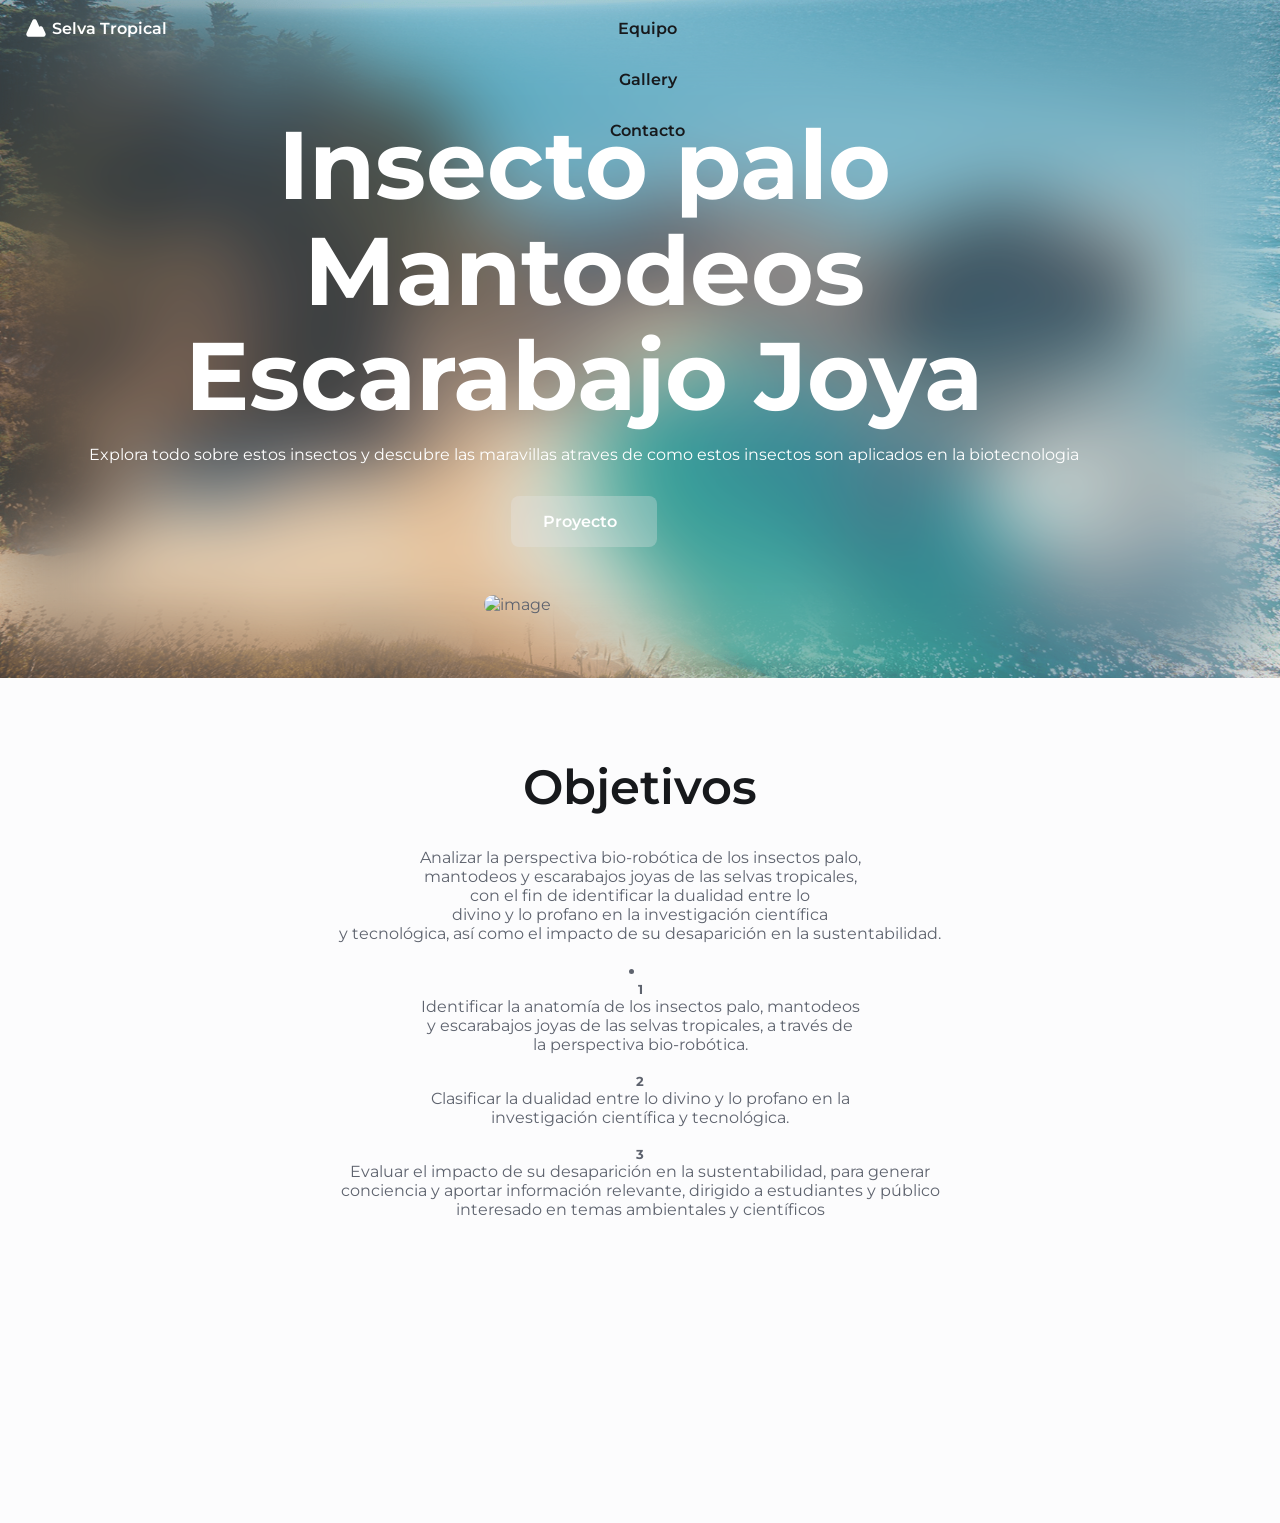
==== index.html @ a85c5255 "Add files via upload" ====
<!DOCTYPE html>
   <html lang="en">
   <head>
      <meta charset="UTF-8">
      <meta name="viewport" content="width=device-width, initial-scale=1.0">

      <!--=============== FAVICON ===============-->
      <link rel="shortcut icon" href="assets/img/favicon.png" type="image/x-icon">

      <!--=============== REMIXICONS ===============-->
      <link rel="stylesheet" href="https://cdnjs.cloudflare.com/ajax/libs/remixicon/4.6.0/remixicon.min.css">

      <!--=============== SWIPER CSS ===============-->
      <link rel="stylesheet" href="assets/css/swiper-bundle.min.css">

      <!--=============== CSS ===============-->
      <link rel="stylesheet" href="assets/css/styles.css">

      <title>Responsive travel website - Bedimcode</title>
   </head>
   <body>
      <!--==================== HEADER ====================-->
      <header class="header" id="header">
         <nav class="nav container">
            <a href="#" class="nav__logo">
               <img src="assets/img/logo.svg" alt="image">
               <span>Selva Tropical</span>
            </a>

            <div class="nav__menu" id="nav-menu">
               <ul class="nav__list">
                  <li>
                     <a href="#home" class="nav__link">Inicio</a>
                  </li>

                  <li>
                     <a href="./fotos.html" class="nav__link">Trabajos</a>
                  </li>

                  <li>
                     <a href="#testimonials" class="nav__link">Equipo</a>
                  </li>

                  <li>
                     <a href="#Gallery" class="nav__link">Gallery</a>
                  </li>

                  <li>
                     <a href="#contact" class="nav__link">Contacto</a>
                  </li>
               </ul>
               
                  <!--Close button-->
                  <div class="nav__close" id="nav-close">
                     <i class="ri-close-large-line"></i>
                  </div>
               </div>

               <div class="nav__buttons">
                  <!--Theme button-->
                  <i class="ri-moon-fill nav__theme" id="theme-button"></i>
                  <!--Toggle button-->
                  <div class="nav__toggle" id="nav-toggle">
                     <i class="ri-apps-2-fill"></i>
                  </div>
               </div>    
         </nav>
      </header>

      <!--==================== MAIN ====================-->
      <main class="main">
         <!--==================== HOME ====================-->
         <section class="home section" id="home">
            <img src="assets/img/home-bg.png" alt="" class="home__bg">
            <div class="home__blur">

            </div>
            <div class="home__container container grid">
               <div class="home__data">
                  <h1 class="home__title">Insecto palo <br> Mantodeos <br> Escarabajo Joya</h1>
                  <p class="home__description">
                     Explora todo sobre estos insectos y
                     descubre las maravillas atraves de
                     como estos insectos son aplicados en la biotecnologia
                  </p>

                  <a href="#destination" class="button button__opa-30">
                     Proyecto
                     <i class="ri-arrow-right-long-line"></i>
                  </a>
               </div>
               <div class="home__swiper swiper">
                  <div class="swiper-wrapper">
                     <article class="home__article swiper-slide">
                        <img src="https://t3.ftcdn.net/jpg/03/01/75/66/360_F_301756624_UioyEg8Z9c11rPFTkDsjSCgLEbqnXgxr.jpg" alt="image" class="home__img">
                     </article>

                     <article class="home__article swiper-slide">
                        <img src="https://thumbs.dreamstime.com/b/opini%C3%B3n-superior-del-bast%C3%B3n-phasmatodea-23481546.jpg" alt="image" class="home__img">
                     </article>

                     <article class="home__article swiper-slide">
                        <img src="https://i.etsystatic.com/24934316/r/il/9a529e/2576126017/il_1080xN.2576126017_mzf9.jpg" alt="image" class="home__img">
                     </article>

                  </div>
                      <!-- If we need navigation buttons -->
                     <div class="swiper-button-prev">
                        <i class="ri-arrow-left-long-line"></i>
                     </div>
                     <div class="swiper-button-next">
                        <i class="ri-arrow-right-long-line"></i>
                     </div>
               </div>
            </div>
         </section>

         <!--==================== DESTINATION ====================-->
         <section class="destination section" id="destination">
            <h2 class="section__title">Objetivos</h2>
            <center>
            <p>
               Analizar la perspectiva bio-robótica de los insectos palo,<br>
               mantodeos y escarabajos joyas de las selvas tropicales, <br>
               con el fin de identificar la dualidad entre lo <br>
               divino y lo profano en la investigación científica<br>
               y tecnológica, así como el impacto de su desaparición 
               en la sustentabilidad.<br><br>
               <li>
                  <ul>
                     <h5>1</h5> Identificar la anatomía de los insectos palo, mantodeos<br>
                     y escarabajos joyas de las selvas tropicales, a través de<br>
                     la perspectiva bio-robótica.<br><br>
                  </ul>
                  <ul>
                     <h5>2</h5> Clasificar la dualidad entre lo divino y lo profano en la <br>
                     investigación científica y tecnológica.<br><br>
                  </ul>
                  <ul>
                     <h5>3</h5>
                     Evaluar el impacto de su desaparición en la sustentabilidad, para generar<br>
                     conciencia y aportar información relevante, dirigido a estudiantes y público <br>
                     interesado en temas ambientales y científicos
                  </ul>
   
               </li>
            </p>
            </center>
            <div class="destination__card"></div>
         </section>

         <!--==================== TESTIMONIAL ====================-->
         <section class="testimonial section" id="testimonial">
            
         </section>

         <!--==================== GALLERY ====================-->
         <section class="gallery section" id="gallery">
            
         </section>

         <!--==================== JOIN ====================-->
         <section class="join section" id="join">
            
         </section>
      </main>

      <!--==================== FOOTER ====================-->
      <footer class="footer">
         
      </footer>

      <!--========== SCROLL UP ==========-->
      

      <!--=============== SCROLLREVEAL ===============-->
      <script src=""></script>

      <!--=============== SWIPER JS ===============-->
      <script src="assets/js/swiper-bundle.min.js"></script>

      <!--=============== MAIN JS ===============-->
      <script src="assets/js/main.js"></script>
   </body>
</html>
---- assets/css/styles.css ----
/*=============== GOOGLE FONTS ===============*/
@import url("https://fonts.googleapis.com/css2?family=Dancing+Script:wght@600&family=Montserrat:wght@100..900&display=swap");

/*=============== VARIABLES CSS ===============*/
:root {
  --header-height: 3.5rem;

  /*========== Colors ==========*/
  /*Color mode HSL(hue, saturation, lightness)*/
  --title-color: hsl(220, 8%, 10%);
  --text-color: hsl(220, 8%, 40%);
  --white-color: hsl(0, 0%, 100%);
  --black-color: hsl(220, 8%, 6%);
  --body-color: hsl(220, 8%, 99%);
  --container-color: hsl(220, 8%, 96%);
  --opacity-color-30: hsla(0, 0%, 90%, .3);
  --opacity-color-20: hsla(0, 0%, 90%, .2);

  /*========== Font and typography ==========*/
  /*.5rem = 8px | 1rem = 16px ...*/
  --body-font: "Montserrat", sans-serif;
  --second-font: "Dancing Script", cursive;
  --biggest-font-size: 3rem;
  --big-font-size: 1.5rem;
  --h1-font-size: 1.5rem;
  --h2-font-size: 1.25rem;
  --h3-font-size: 1rem;
  --normal-font-size: .938rem;
  --small-font-size: .813rem;

  /*========== Font weight ==========*/
  --font-regular: 400;
  --font-medium: 500;
  --font-semi-bold: 600;
  --font-bold: 700;

  /*========== z index ==========*/
  --z-tooltip: 10;
  --z-fixed: 100;
}

/*========== Responsive typography ==========*/
@media screen and (min-width: 1150px) {
  :root {
    --biggest-font-size: 6rem;
    --big-font-size: 3rem;
    --h1-font-size: 2.25rem;
    --h2-font-size: 1.5rem;
    --h3-font-size: 1.25rem;
    --normal-font-size: 1rem;
    --small-font-size: .875rem;
  }
}

/*=============== BASE ===============*/
* {
  box-sizing: border-box;
  padding: 0;
  margin: 0;
}

html {
  scroll-behavior: smooth;
}

input,
button,
body {
  font-family: var(--body-font);
  font-size: var(--normal-font-size);
}

body {
  background-color: var(--body-color);
  color: var(--text-color);
  transition: background-color .4s;
}

input,
button {
  outline: none;
  border: none;
}

h1, h2, h3, h4 {
  font-weight: var(--font-semi-bold);
}

ul {
  list-style: none;
}

a {
  text-decoration: none;
}

img {
  display: block;
  max-width: 100%;
  height: auto;
}

/*=============== THEME ===============*/
/*========== Variables Dark theme ==========*/


/*========== 
	Color changes in some parts of 
	the website, in dark theme
==========*/


/*=============== REUSABLE CSS CLASSES ===============*/
.container {
  max-width: 1120px;
  margin-inline: 1.5rem;
}

.grid {
  display: grid;
  gap: 1.5rem;
}

.section {
  padding-block: 5rem 1rem;
}
.section__title {
  font-size: var(--big-font-size);
  color: var(--title-color);
  text-align: center;
  margin-bottom: 2rem;
}

.main {
  overflow: hidden;
}

/*=============== HEADER & NAV ===============*/
.header{
  position: fixed;
  width: 100%;
  top: 0;
  left: 0;
  background-color: transparent;
  z-index: var(--z-fixed);
  transition: background-color .4s, box-shadow .4s;
}

.nav{
  position: relative;
  height: var(--header-height);
  display: flex;
  justify-content: space-between;
  align-items: center;
}

.nav__logo{
  display: flex;
  align-items: center;
  column-gap: .25rem;
  color: var(--white-color);
  font-weight: var(--font-semi-bold);
  transition: color .4s;
}

.nav__logo img{
  transition: filter .4s;
}

.nav__toggle,
.nav__close,
.nav__theme{
  display: inline-flex;
  font-size: 1.5rem;
  cursor: pointer;
  color: var(--white-color);
  transform: color .4s;
}

.nav__buttons{
  display: flex;
  align-items: center;
  column-gap: 1rem;
}

/* Navigation for mobile devices */
@media screen and (max-width: 1150px){
  .nav__menu{
    position: fixed;
    top: -120%;
    left: 0;
    background-color: var(--body-color);
    width: 100%;
    padding-block: 4rem;
    box-shadow: 0 8px 16px hsl(0, 0%, 0%, .1);
    border-radius: 0 0 1.5rem 1.5rem;
    transition: top .4s;
  }
}

.nav__list{
  text-align: center;
  display: flex;
  flex-direction: column;
  row-gap: 2rem;
}

.nav__link{
  position: relative;
  font-weight: var(--font-semi-bold);
  color: var(--title-color);
}

.nav__link::after{
  content: '';
  width: 0;
  height: 2px;
  background-color: var(--title-color);
  position: absolute;
  left: 0;
  bottom: -.5rem;
  transition: width .4s;
}

.nav__link:hover::after{
  width: 60%;
}

.nav__close{
  color: var(--title-color);
  position: absolute;
  top: 1rem;
  right: 1.5rem;
}
/* Show menu */
.show-menu{
  top: 0;
}

/* Change background header */
.bg-header{
  background-color: var(--body-color);
  box-shadow: 0 8px 16px hsla(0, 0%, 0%, .1);
}
.bg-header :is(.nav__logo, .nav__toggle, .nav__theme){
  color: var(--title-color);
}
.bg-header .nav__logo img{
  filter: invert(100%);
}
/* Active link */


/*=============== HOME ===============*/
.home{
  position: relative;
}

.home__bg,
.home__blur{
  position: absolute;
  top: 0;
  left: 0;
  width: 100%;
  height: 100%;
}

.hpme__bg{
  object-fit: cover;
  object-position: center;
}

.home__blur{
  background-color: var(--opacity-color-20);
  backdrop-filter: blur(40px);
  transition: background-color .4s;
}

.home__container{
  position: relative;
  padding-block: 2rem 3rem;
  row-gap: 3rem;
}

.home__data{
  text-align: center;
  color: var(--white-color);
}

.home__title{
  font-size: var(--biggest-font-size);
  font-weight: var(--font-bold);
  line-height: 110%;
  margin-bottom: 1rem;
}

.home__description{
  margin-bottom: 2rem;
}

.home__swiper{
  max-width: 320px;
  border-radius: 1.5rem;
}
/* Swiper class */
.home__swiper .swiper-button-prev::after,
.home__swiper .swiper-button-next::after{
  content: '';
}

.home__swiper :is(.swiper-button-prev, .swiper-button-next){
  color: var(--white-color);
  font-size: 1.5rem;
  background-color: var(--opacity-color-30);
  backdrop-filter: blur(24px);
  width: 2rem;
  height: 2rem;
  border-radius: .25rem;
  top: initial;
  bottom: 1.25rem;
  transition: background-color .4s;
}

.home__swiper .swiper-button-prev{
  left: initial;
  right: 4rem;
}

.home__swiper .swiper-button-next{
  right: 1.25rem;
}
/*=============== BUTTON ===============*/
.button{
  display: inline-flex;
  justify-content: center;
  align-items: center;
  column-gap: .5rem;
  background-color: var(--black-color);
  color: var(--white-color);
  padding: 1rem 2rem;
  font-weight: var(--font-semi-bold);
  border-radius: .5rem;
  transition: background-color .4s;
}

.button i{
  font-weight: initial;
  font-size: 1.5rem;
  transition: transform .4s;
}

.button:hover i{
  transform: translateX(.5rem);
}

.button__opa-30{
  background-color: var(--opacity-color-30);
}
/*=============== DESTINATION ===============*/


/*=============== TESTIMONIAL ===============*/


/* Swiper class */


/*=============== GALLERY ===============*/


/*=============== JOIN ===============*/


/*=============== FOOTER ===============*/


/*=============== SCROLL BAR ===============*/


/*=============== SCROLL UP ===============*/


/* Show Scroll Up */


/*=============== BREAKPOINTS ===============*/
/* For small devices */


/* For medium devices */


/* For large devices */


/* For 2K resolutions (2048 x 1152, 2048 x 1536) */
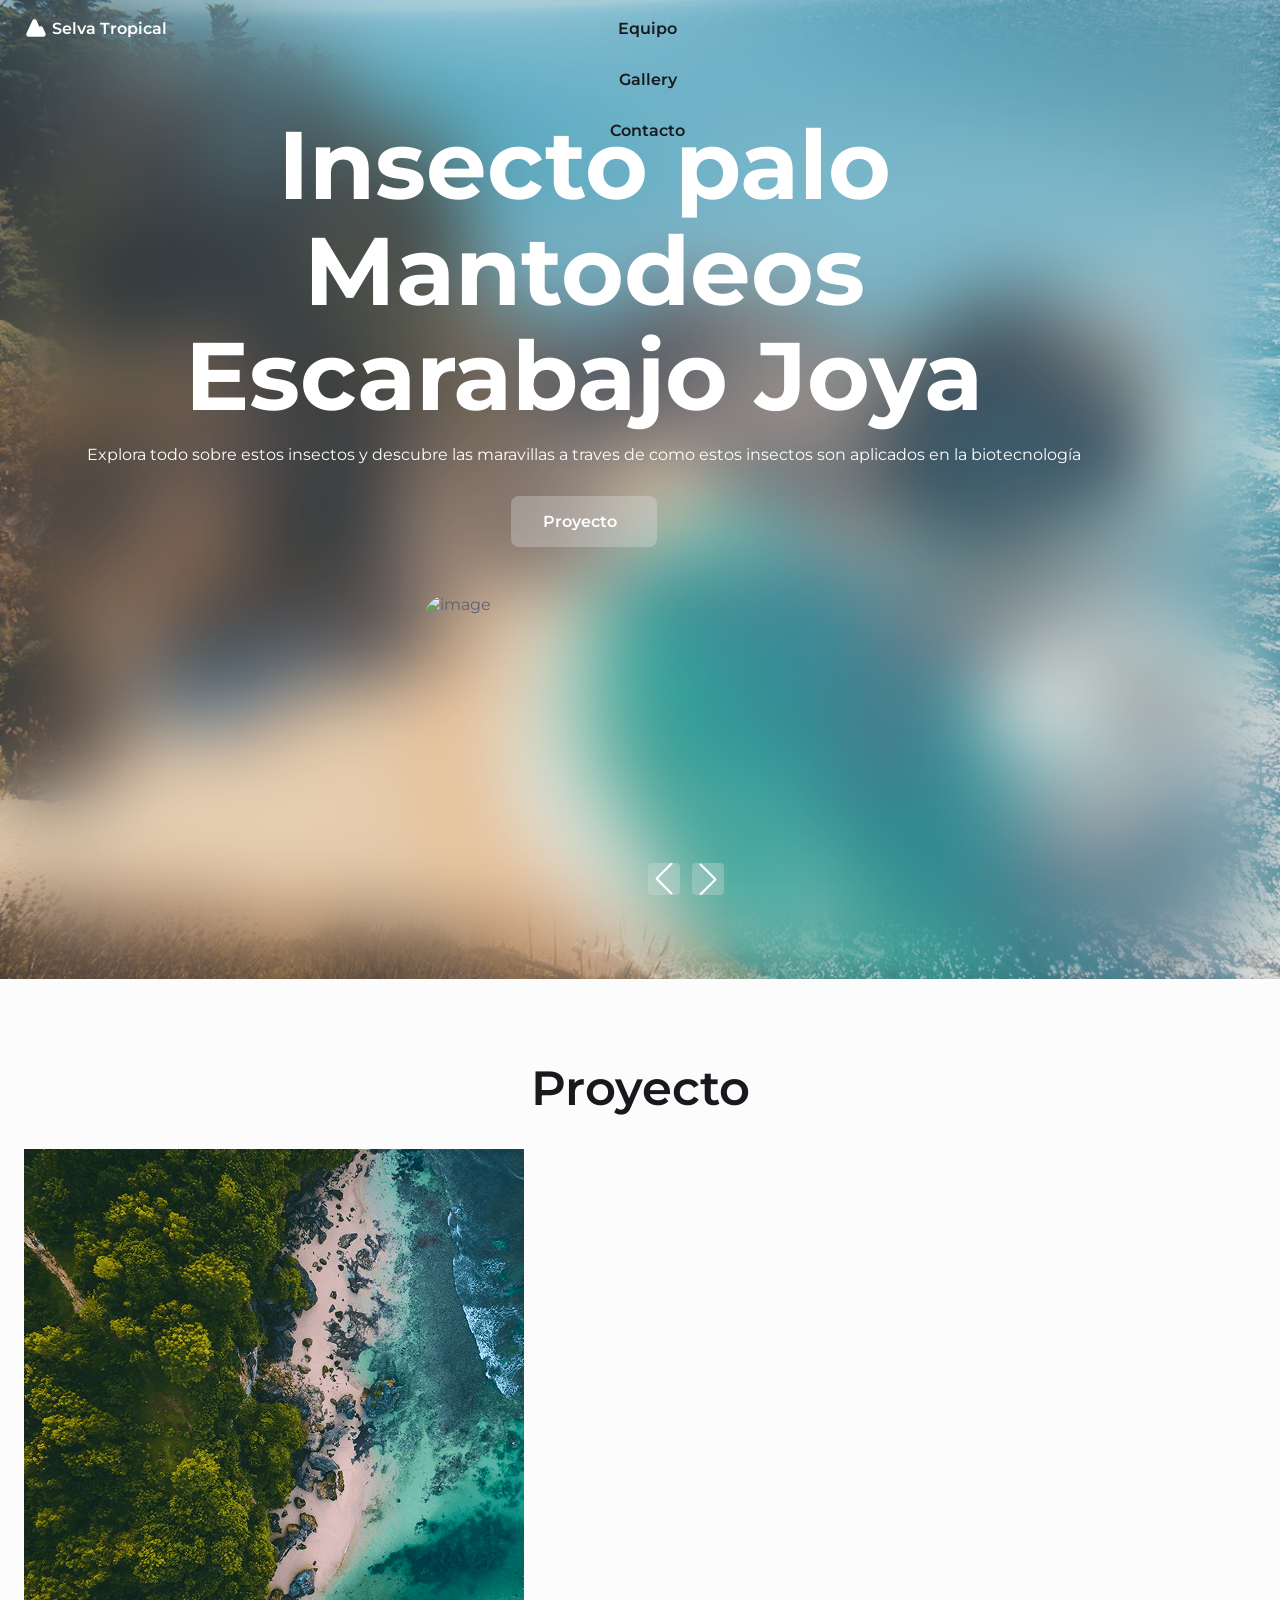
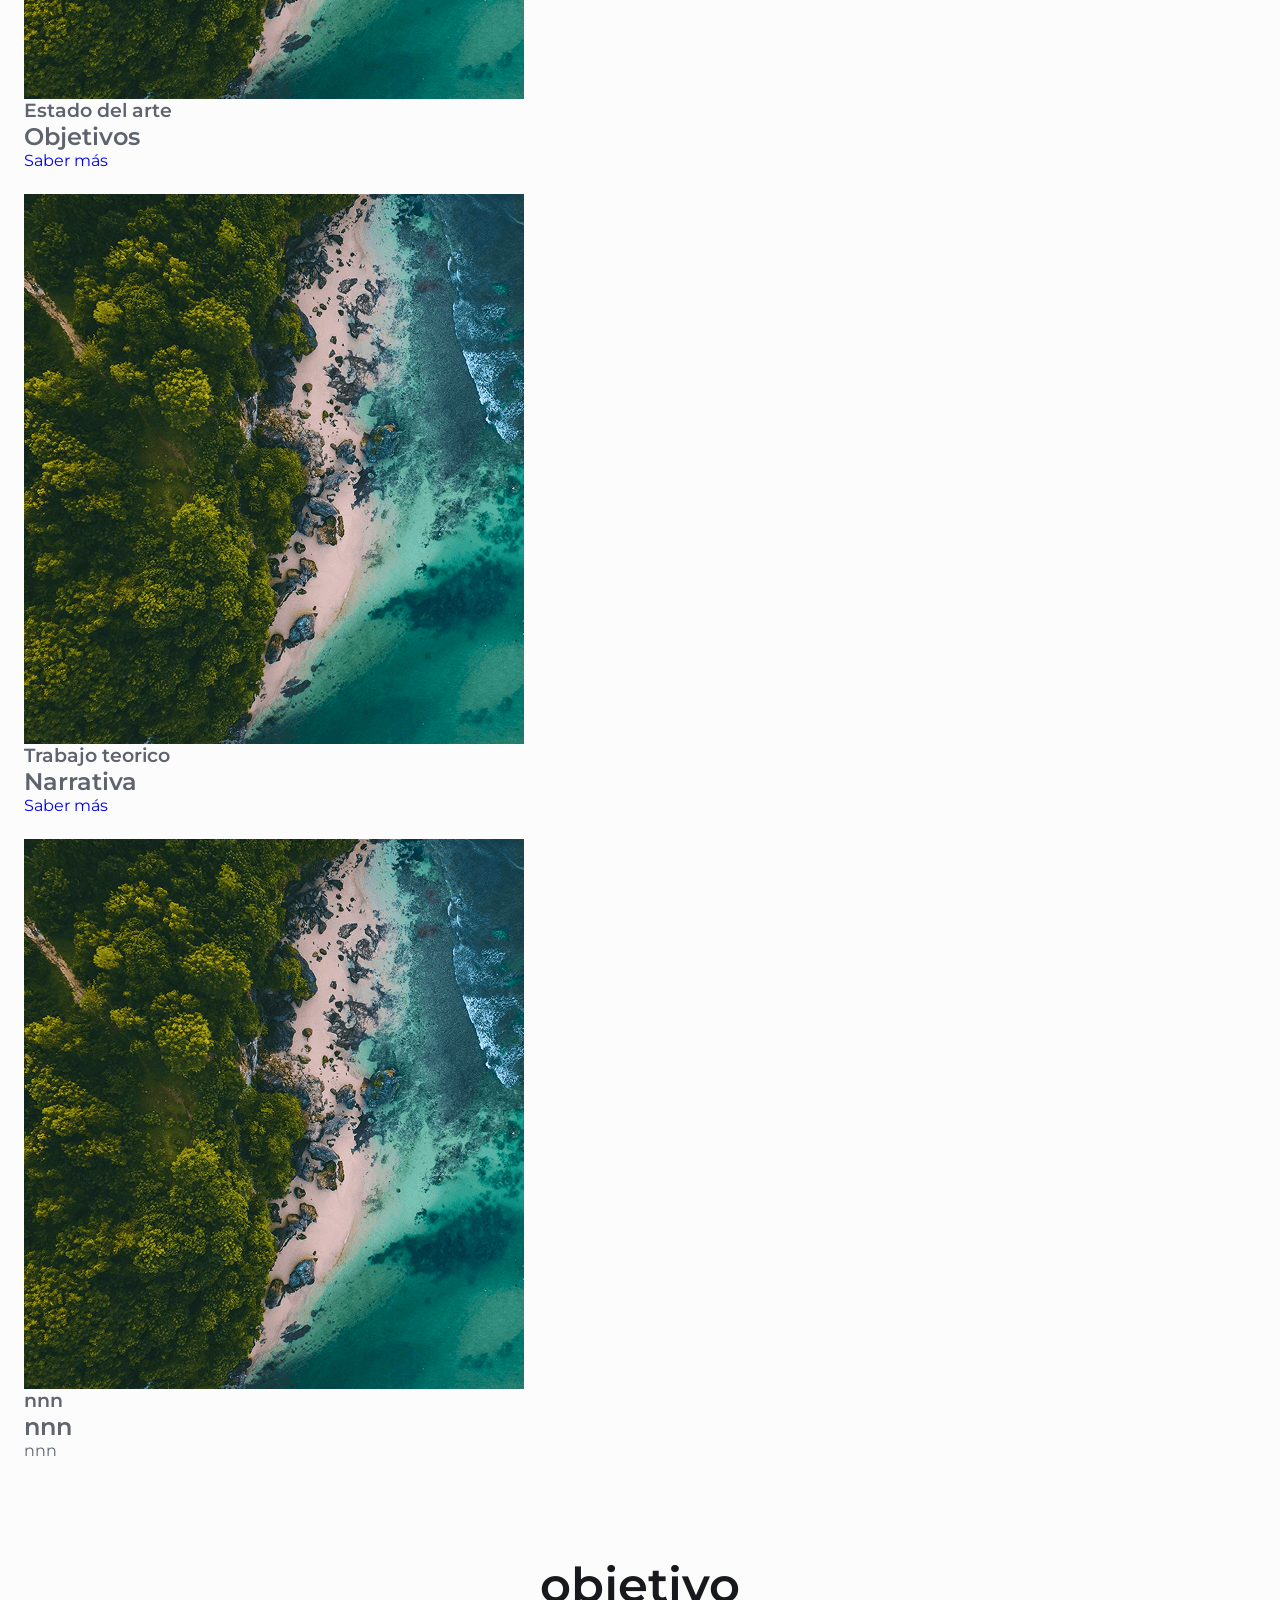
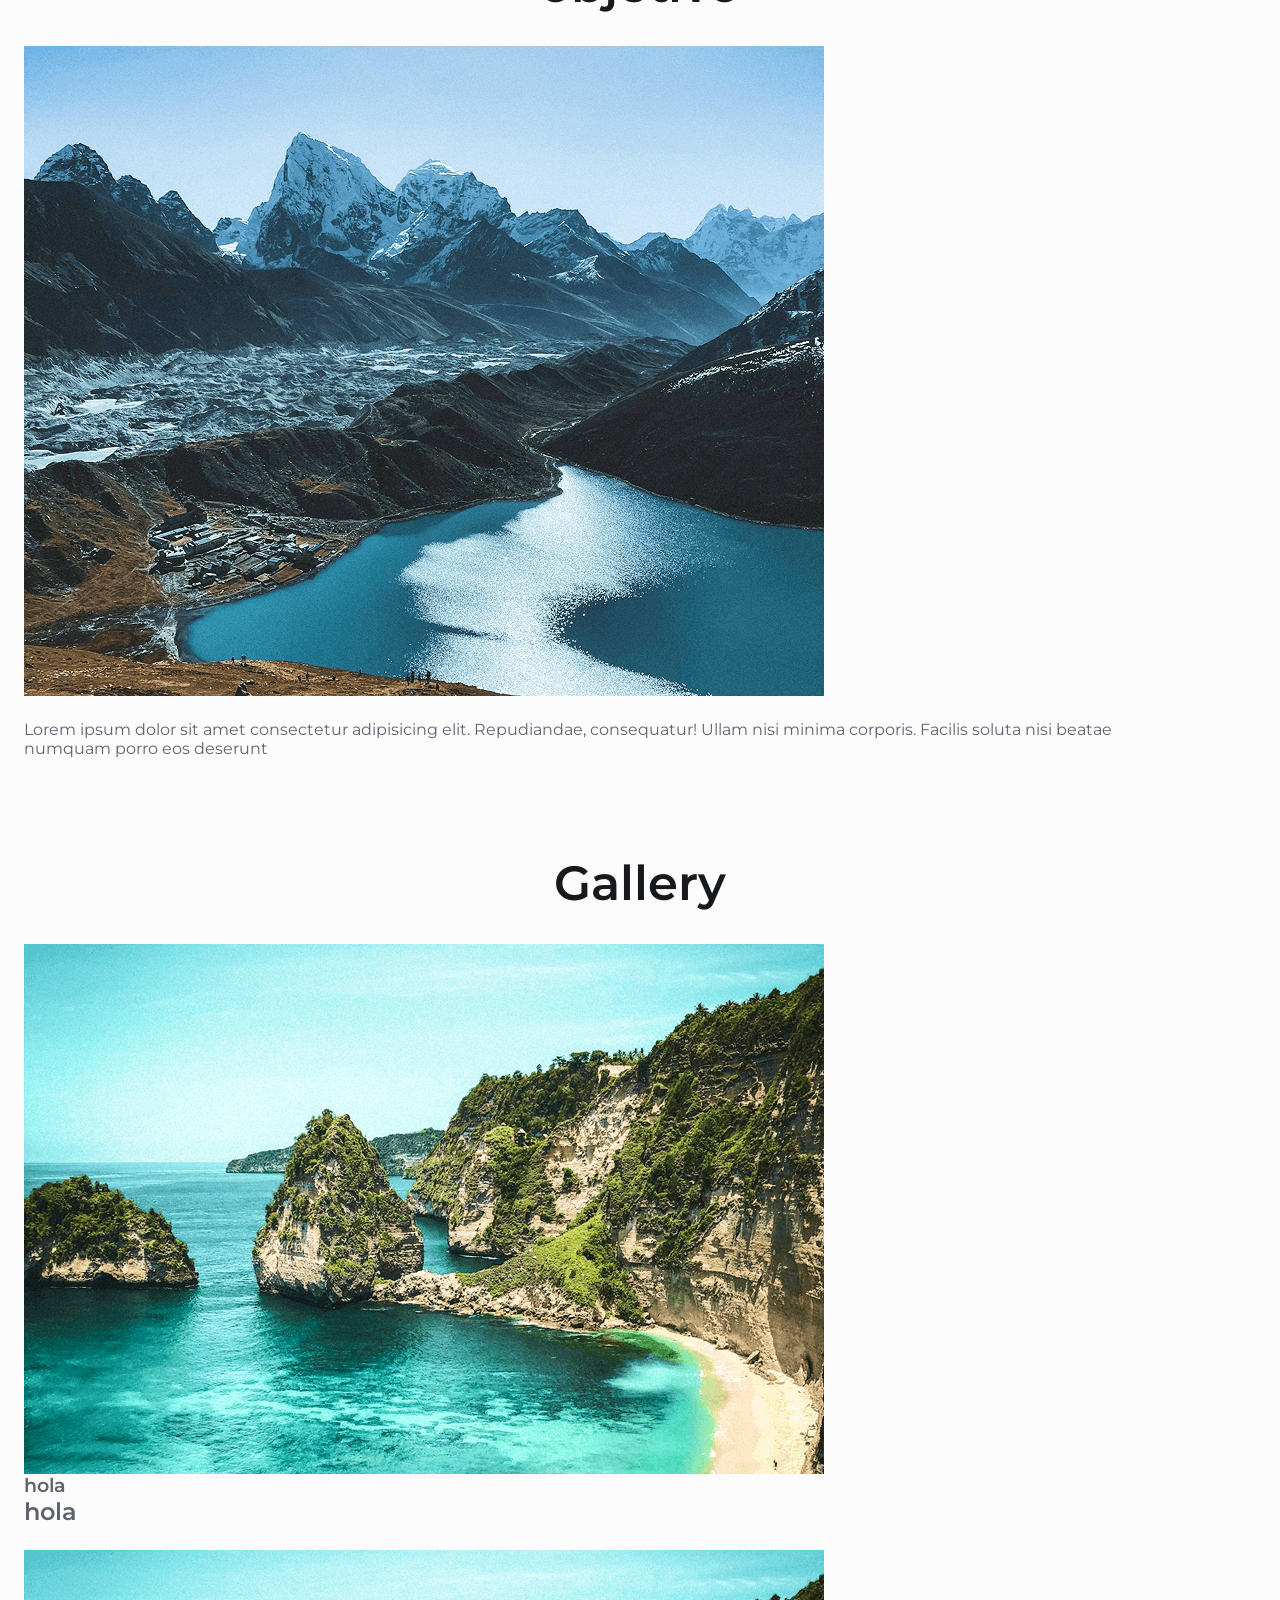
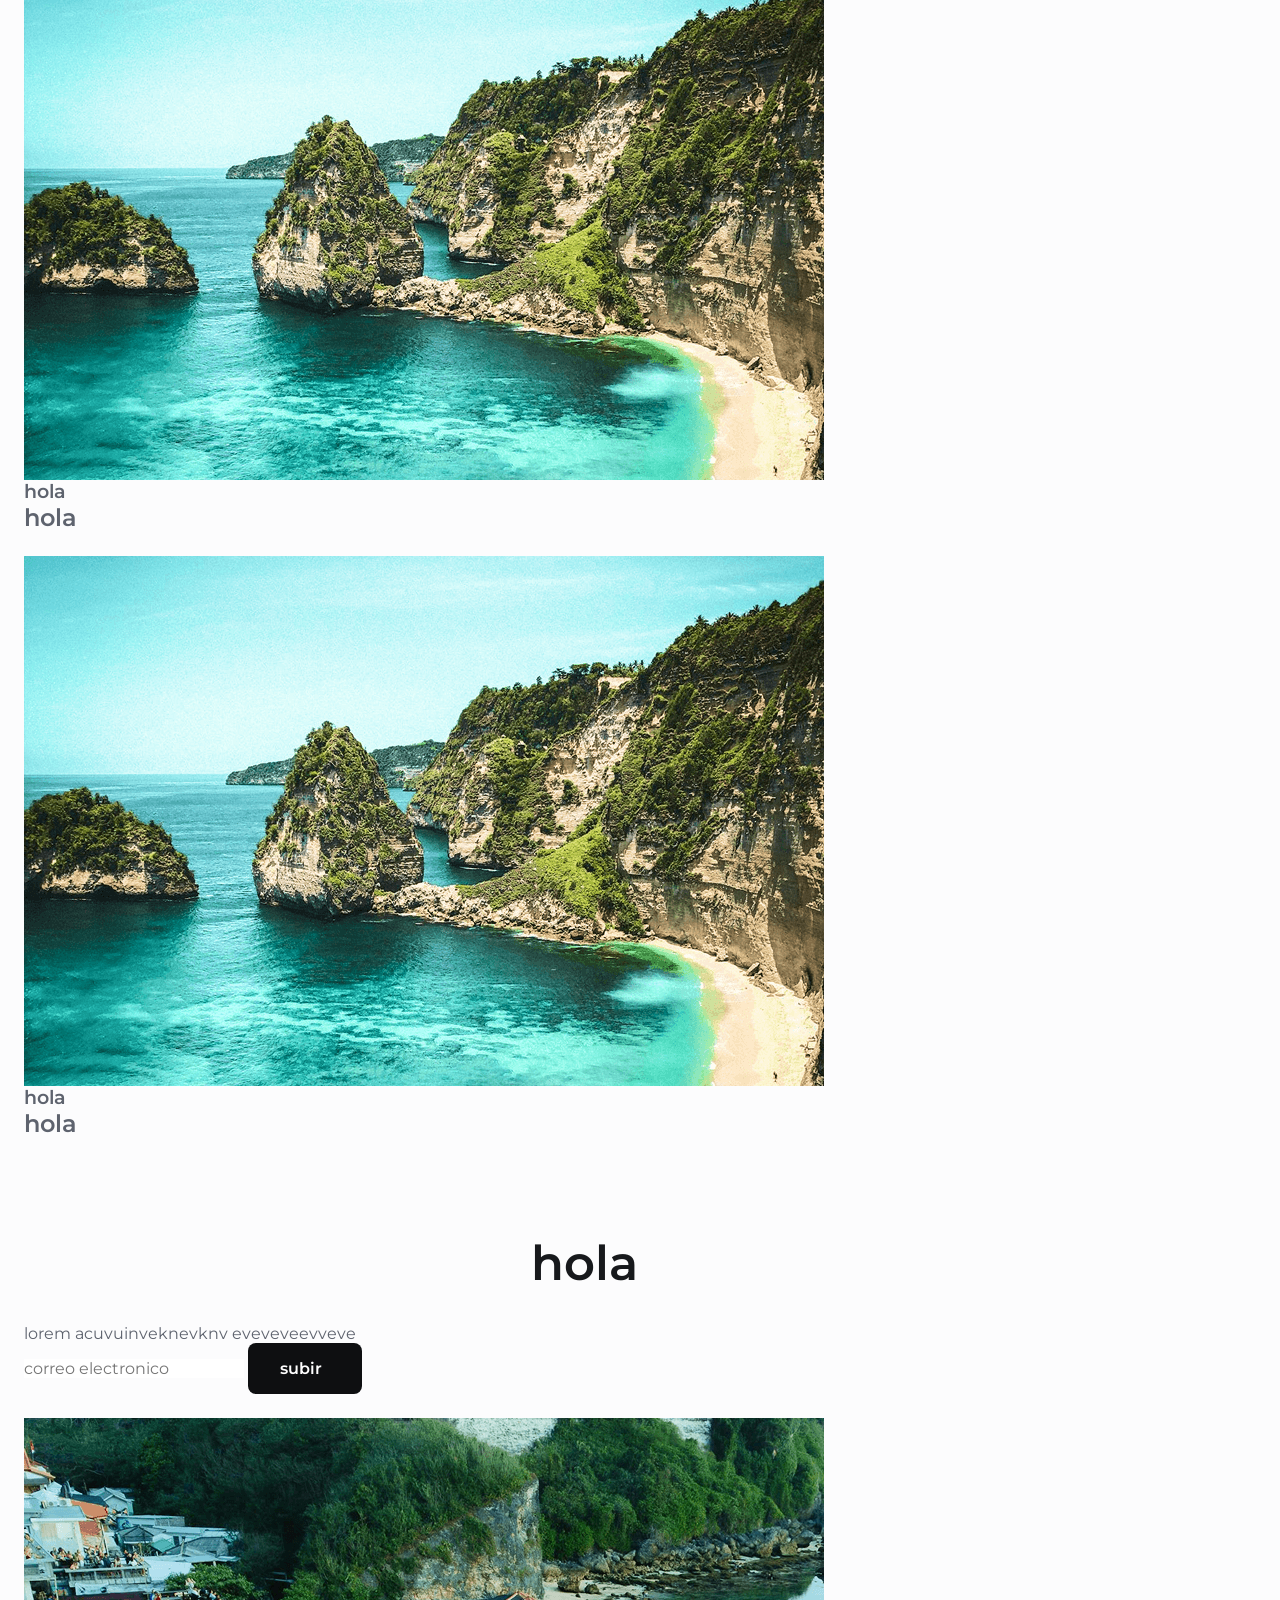
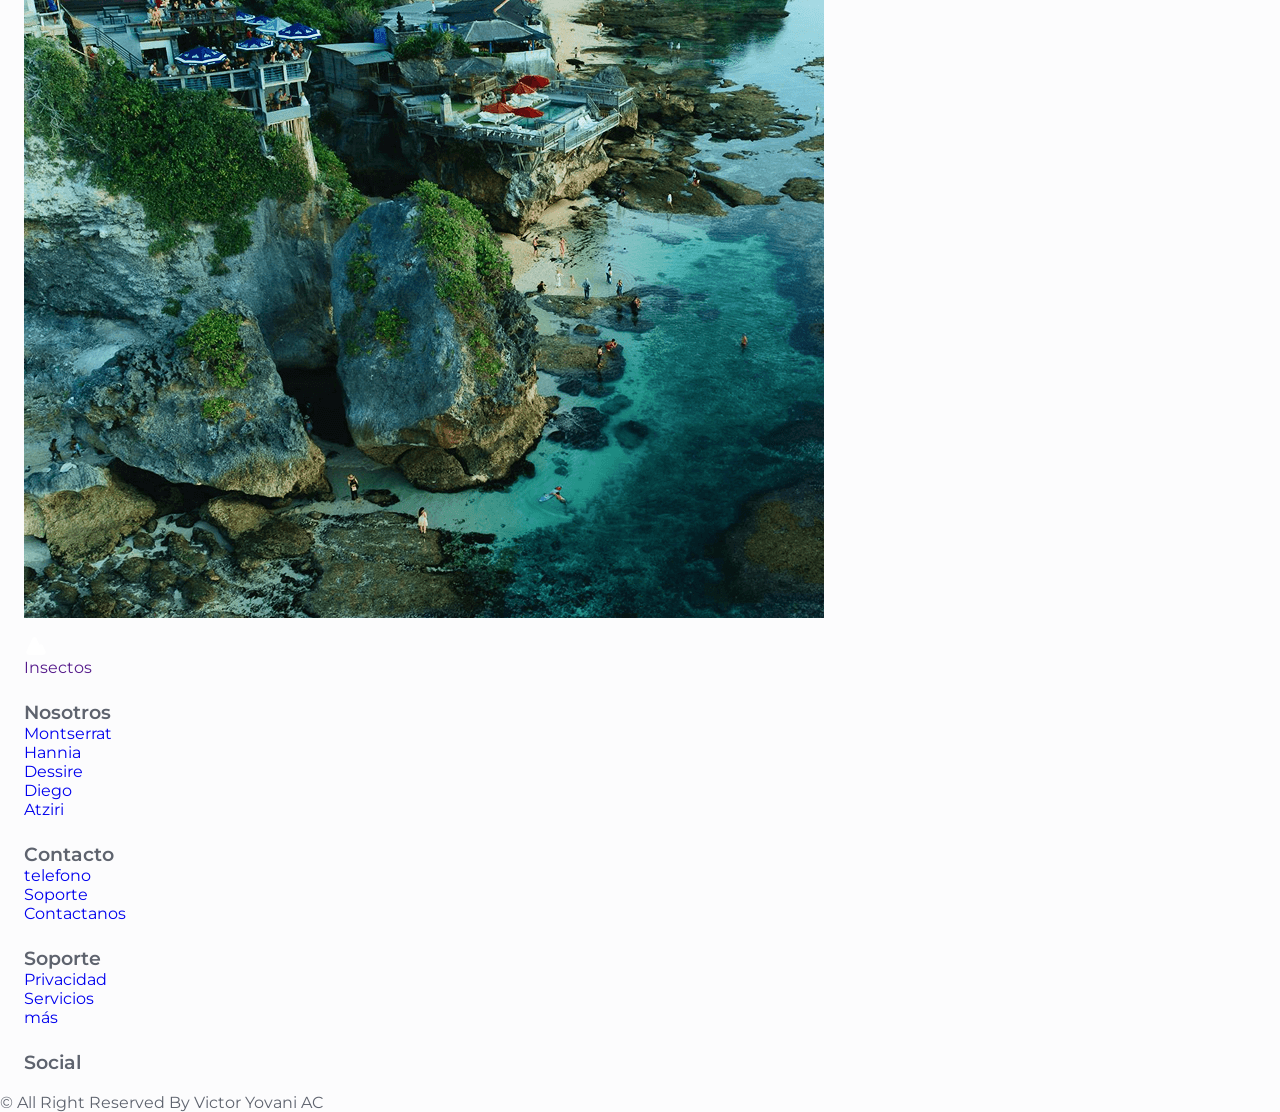
==== commit c8724614: "Expand index.html with new sections and content The HTML structure has been significantly expanded w" ====
--- a/index.html
+++ b/index.html
@@ -80,8 +80,8 @@
                   <h1 class="home__title">Insecto palo <br> Mantodeos <br> Escarabajo Joya</h1>
                   <p class="home__description">
                      Explora todo sobre estos insectos y
-                     descubre las maravillas atraves de
-                     como estos insectos son aplicados en la biotecnologia
+                     descubre las maravillas a traves de
+                     como estos insectos son aplicados en la biotecnología
                   </p>
 
                   <a href="#destination" class="button button__opa-30">
@@ -92,15 +92,15 @@
                <div class="home__swiper swiper">
                   <div class="swiper-wrapper">
                      <article class="home__article swiper-slide">
-                        <img src="https://t3.ftcdn.net/jpg/03/01/75/66/360_F_301756624_UioyEg8Z9c11rPFTkDsjSCgLEbqnXgxr.jpg" alt="image" class="home__img">
+                        <img src="https://t3.ftcdn.net/jpg/03/01/75/66/360_F_301756624_UioyEg8Z9c11rPFTkDsjSCgLEbqnXgxr.jpg" alt="image" class="home__img" height="500" width="500">
                      </article>
 
                      <article class="home__article swiper-slide">
-                        <img src="https://thumbs.dreamstime.com/b/opini%C3%B3n-superior-del-bast%C3%B3n-phasmatodea-23481546.jpg" alt="image" class="home__img">
+                        <img src="https://thumbs.dreamstime.com/b/opini%C3%B3n-superior-del-bast%C3%B3n-phasmatodea-23481546.jpg" alt="image" class="home__img" height="500" width="500">
                      </article>
 
                      <article class="home__article swiper-slide">
-                        <img src="https://i.etsystatic.com/24934316/r/il/9a529e/2576126017/il_1080xN.2576126017_mzf9.jpg" alt="image" class="home__img">
+                        <img src="https://i.etsystatic.com/24934316/r/il/9a529e/2576126017/il_1080xN.2576126017_mzf9.jpg" alt="image" class="home__img" height="500" width="500">
                      </article>
 
                   </div>
@@ -117,62 +117,242 @@
 
          <!--==================== DESTINATION ====================-->
          <section class="destination section" id="destination">
-            <h2 class="section__title">Objetivos</h2>
-            <center>
-            <p>
-               Analizar la perspectiva bio-robótica de los insectos palo,<br>
-               mantodeos y escarabajos joyas de las selvas tropicales, <br>
-               con el fin de identificar la dualidad entre lo <br>
-               divino y lo profano en la investigación científica<br>
-               y tecnológica, así como el impacto de su desaparición 
-               en la sustentabilidad.<br><br>
-               <li>
-                  <ul>
-                     <h5>1</h5> Identificar la anatomía de los insectos palo, mantodeos<br>
-                     y escarabajos joyas de las selvas tropicales, a través de<br>
-                     la perspectiva bio-robótica.<br><br>
-                  </ul>
-                  <ul>
-                     <h5>2</h5> Clasificar la dualidad entre lo divino y lo profano en la <br>
-                     investigación científica y tecnológica.<br><br>
-                  </ul>
-                  <ul>
-                     <h5>3</h5>
-                     Evaluar el impacto de su desaparición en la sustentabilidad, para generar<br>
-                     conciencia y aportar información relevante, dirigido a estudiantes y público <br>
-                     interesado en temas ambientales y científicos
-                  </ul>
-   
-               </li>
-            </p>
-            </center>
-            <div class="destination__card"></div>
+            <h2 class="section__title">Proyecto</h2>
+           
+            <div class="destination__container container grid">
+
+               <article class="destination__card">
+                  <img src="assets/img/destination-img-1.png" alt="image" class="destination__img">
+
+                  <div class="destination__data">
+                     <h3 class="destination__subtitle">Estado del arte</h3>
+                     <h2 class="destination__title">Objetivos</h2>
+                     <a href="https://docs.google.com/document/d/15_HCfTT2HX9YdDxUntcUjD6cizAnwUNelCNEK9fIFiA/edit?usp=sharing" target="_blank" rel="noopener noreferrer">Saber más</a>
+                  </div>
+               </article>
+
+               <article class="destination__card">
+                  <img src="assets/img/destination-img-1.png" alt="image" class="destination__img">
+
+                  <div class="destination__data">
+                     <h3 class="destination__subtitle">Trabajo teorico</h3>
+                     <h2 class="destination__title">Narrativa</h2>
+                     <p class="destination__country">
+                        <a href="https://drive.google.com/file/d/19giNxerhj9BIQVRsbOOIMJi9ZhTf4pA8/view?usp=sharing">Saber más</a>
+                     </p>
+                  </div>
+               </article>
+
+               <article class="destination__card">
+                  <img src="assets/img/destination-img-1.png" alt="image" class="destination__img">
+
+                  <div class="destination__data">
+                     <h3 class="destination__subtitle">nnn</h3>
+                     <h2 class="destination__title">nnn</h2>
+                     <p class="destination__country">
+                        <i class="ri-map-pin-2-fill"></i>
+                        <span>nnn</span>
+                     </p>
+                  </div>
+               </article>
+            </div>
          </section>
 
          <!--==================== TESTIMONIAL ====================-->
          <section class="testimonial section" id="testimonial">
-            
+            <h2 class="section__title">objetivo</h2>
+            <div class="testimonial__container container grid">
+               <img src="assets/img/testimonial-img.png" alt="image" class="testimonial__img">
+               
+               <div class="testimonial__swiper swiper">
+                  <div class="swiper-wrapper">
+
+                     <div class="testimonial__card swiper-slide">
+                        <h2 class="testimonial__tilte"></h2>
+                           <p class="testimonial__description swiper-slide">
+                              Lorem ipsum dolor sit amet consectetur adipisicing elit. 
+                              Repudiandae, consequatur! Ullam nisi minima corporis. 
+                              Facilis soluta nisi beatae numquam porro eos deserunt 
+                           </p>
+                     </div>
+                     
+                     <div class="testimonial__card swiper-slide">
+                        <h2 class="testimonial__tilte"></h2>
+                           <p class="testimonial__description swiper-slide">
+                              Lorem ipsum dolor sit amet consectetur adipisicing elit. 
+                              Repudiandae, consequatur! Ullam nisi minima corporis. 
+                              Facilis soluta nisi beatae numquam porro eos deserunt 
+                           </p>
+                     </div>
+
+                     <div class="testimonial__card swiper-slide">
+                        <h2 class="testimonial__tilte"></h2>
+                           <p class="testimonial__description swiper-slide">
+                              Lorem ipsum dolor sit amet consectetur adipisicing elit. 
+                              Repudiandae, consequatur! Ullam nisi minima corporis. 
+                              Facilis soluta nisi beatae numquam porro eos deserunt 
+                           </p>
+                     </div>
+
+                        <div class="swiper-button-prev">
+                           <i class="ri-arrow-left-long-line"></i>
+                        </div>
+
+                        <div class="swiper-button-next">
+                           <i class="ri-arrow-right-long-line"></i>
+                        </div>
+                  </div>
+               </div>
+            </div>
          </section>
 
          <!--==================== GALLERY ====================-->
          <section class="gallery section" id="gallery">
-            
+            <h2 class="section__title">Gallery</h2>
+
+            <div class="gallery__container container grid">
+               <article class="gallery__card">
+                  <img src="assets/img/gallery-img-1.png" alt="" class="gallery__img">
+                  <div class="gallery__shadow"></div>
+                  <div class="gallery__data">
+                     <h3 class="gallery__subtitle">hola</h3>
+                     <h2 class="gallery__title">hola</h2>
+                  </div>
+               </article>
+
+               <article class="gallery__card">
+                  <img src="assets/img/gallery-img-1.png" alt="" class="gallery__img">
+                  <div class="gallery__shadow"></div>
+                  <div class="gallery__data">
+                     <h3 class="gallery__subtitle">hola</h3>
+                     <h2 class="gallery__title">hola</h2>
+                  </div>
+               </article>
+
+               <article class="gallery__card">
+                  <img src="assets/img/gallery-img-1.png" alt="" class="gallery__img">
+                  <div class="gallery__shadow"></div>
+                  <div class="gallery__data">
+                     <h3 class="gallery__subtitle">hola</h3>
+                     <h2 class="gallery__title">hola</h2>
+                  </div>
+               </article>
+            </div>
          </section>
 
          <!--==================== JOIN ====================-->
          <section class="join section" id="join">
-            
+            <div class="join__container container grid">
+               <div class="join__data">
+                  <h2 class="section__title">hola</h2>
+                  <p class="join__description">
+                     lorem acuvuinveknevknv
+                     eveveveevveve
+                  </p>
+
+                  <form action="" class="join__from">
+                     <input type="email" placeholder="correo electronico" class="join__input">
+                     <button type="submit" class="join__button button">
+                        subir
+                        <i class="ri-arrow-right-long-line"></i>
+                     </button>
+                  </form>
+               </div>
+
+               <img src="assets/img/join-img.png" alt="image" class="join__img">
+            </div>
          </section>
       </main>
 
       <!--==================== FOOTER ====================-->
       <footer class="footer">
-         
+         <div class="footer__container container grid">
+            <a href="" class="footer__logo">
+               <img src="assets/img/logo.svg" alt="" class="image">
+               <span>Insectos</span>
+            </a>
+
+            <div class="footer__content grid">
+               <div>
+                  <h3 class="footer__title">Nosotros</h3>
+
+                  <ul class="footer__links">
+                     <li>
+                        <a href="#" class="footer__link">Montserrat</a>
+                     </li>
+                     <li>
+                        <a href="#" class="footer__link">Hannia</a>
+                     </li>
+                     <li>
+                        <a href="#" class="footer__link">Dessire</a>
+                     </li>
+                     <li>
+                        <a href="#" class="footer__link">Diego</a>
+                     </li>
+                     <li>
+                        <a href="#" class="footer__link">Atziri</a>
+                     </li>
+                  </ul>
+               </div>
+
+               <div>
+                  <h3 class="footer__title">Contacto</h3>
+
+                  <ul class="footer__links">
+                     <li>
+                        <a href="#" class="footer__link">telefono</a>
+                     </li>
+                     <li>
+                        <a href="#" class="footer__link">Soporte</a>
+                     </li>
+                     <li>
+                        <a href="#" class="footer__link">Contactanos</a>
+                     </li>
+                  </ul>
+               </div>
+
+               <div>
+                  <h3 class="footer__title">Soporte</h3>
+
+                  <ul class="footer__links">
+                     <li>
+                        <a href="#" class="footer__link">Privacidad</a>
+                     </li>
+                     <li>
+                        <a href="#" class="footer__link">Servicios</a>
+                     </li>
+                     <li>
+                        <a href="#" class="footer__link">más</a>
+                     </li>
+                  </ul>
+               </div>
+
+            <div class="footer__social">
+               
+               <h3 class="footer__title">Social</h3><br>
+      
+               <a href="#" target="_blank" class="footer__social-link">
+                  <i class="ri-facebook-circle-fill"></i>
+               </a>
+               <a href="#" target="_blank" class="footer__social-link">
+                  <i class="ri-instagram-fill"></i>
+               </a>
+               <a href="#" target="_blank" class="footer__social-link">
+                  <i class="ri-twitter-x-fill"></i>
+               </a>
+            </div>
+            </div>
+         </div>
+
+         <span class="footer__copy">
+            &#169; All Right Reserved By Victor Yovani AC
+         </span>
       </footer>
 
       <!--========== SCROLL UP ==========-->
-      
-
+      <a href="#" class="scrollup" id="scroll-up">
+         <i class="ri-arrow-up-line"></i>
+      </a>
       <!--=============== SCROLLREVEAL ===============-->
       <script src=""></script>
 
@@ -182,4 +362,4 @@
       <!--=============== MAIN JS ===============-->
       <script src="assets/js/main.js"></script>
    </body>
-</html>+</html>
